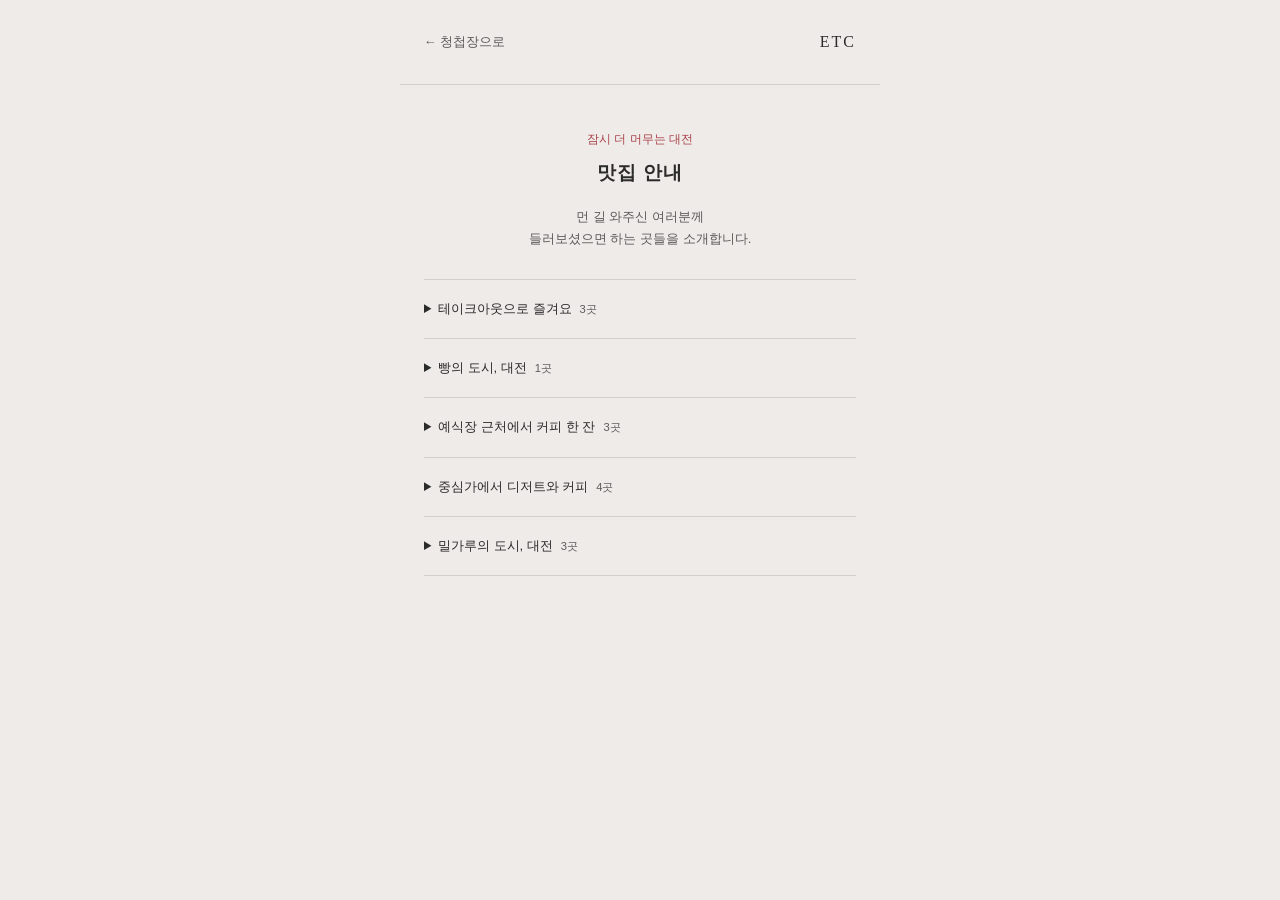
==== docs/etc.html @ e817109e "지도 버튼 위치 복원과 맛집별 좌표 지도 링크 추가" ====
<!DOCTYPE html>
<html lang="ko">
<head>
  <meta charset="UTF-8">
  <meta name="viewport" content="width=device-width, initial-scale=1">
  <meta name="robots" content="noindex,nofollow,noarchive">
  <title>ETC · 대전 맛집 안내</title>
  <link rel="icon" href="favicon.ico">
  <style>
    :root{ --bg:#efebe9; --bg-soft:#fff; --text:rgba(0,0,0,.82); --text-muted:rgba(0,0,0,.62); --line:rgba(0,0,0,.12); --accent:#a8434a; --radius:6px; }
    *{ box-sizing:border-box; }
    body{ margin:0; background:var(--bg); color:var(--text); font-family:'Apple SD Gothic Neo','Malgun Gothic',sans-serif; line-height:1.7; word-break:keep-all; }
    .etc-header{ max-width:480px; margin:auto; padding:20px 24px; display:flex; align-items:center; justify-content:space-between; border-bottom:1px solid var(--line); }
    .etc-header h1{ margin:0; font-family:Georgia,serif; font-size:1rem; font-weight:500; letter-spacing:2px; }
    .back-link{ display:inline-flex; align-items:center; min-height:44px; color:var(--text-muted); text-decoration:none; font-size:.8rem; }
    .back-link:focus-visible{ outline:2px solid var(--accent); outline-offset:3px; }
    .section{ max-width:480px; margin:0 auto; padding:44px 24px 64px; }
    .section-title{ margin:0; text-align:center; font-size:1.2rem; font-weight:600; letter-spacing:1px; }
      .local-guide-eyebrow{ margin:0 0 8px; text-align:center; font-size:.75rem; color:var(--accent); }
  #local-guide .section-title{ margin-bottom:16px; }
  .local-guide-intro{ margin:0 0 28px; text-align:center; font-size:.82rem; color:var(--text-muted); }
  .local-guide-group{ border-top:1px solid var(--line); }
  .local-guide-group:last-child{ border-bottom:1px solid var(--line); }
  .local-guide-group summary{ padding:18px 0; cursor:pointer; font-size:.82rem; }
  .local-guide-count{ margin-left:8px; color:var(--text-muted); font-size:.7rem; white-space:nowrap; }
  .local-guide-group ul{ list-style:none; margin:0; padding:0 0 8px; }
  .local-guide-group li{ padding:16px; margin-bottom:12px; background:var(--bg-soft); border-radius:var(--radius); }
  .local-guide-group h3{ margin:0 0 6px; font-size:.86rem; }
  .local-guide-group p{ margin:4px 0; font-size:.76rem; overflow-wrap:anywhere; }
  .local-guide-address{ color:var(--text-muted); }
  .local-guide-group a{ display:inline-flex; align-items:center; gap:6px; min-height:44px; color:var(--accent); font-size:.78rem; text-underline-offset:4px; }
  .local-guide-map-links{ display:grid; grid-template-columns:repeat(3,minmax(0,1fr)); gap:6px; margin-top:12px; }
  .local-guide-map-links a{ justify-content:center; min-height:44px; padding:6px 4px; border:1px solid var(--line); border-radius:8px; background:var(--bg); font-size:.7rem; white-space:nowrap; text-decoration:none; }
  .local-guide-map-links a:hover{ background:white; border-color:var(--accent); }
  .local-guide-group summary:focus-visible, .local-guide-group a:focus-visible,
  .map-recovery button:focus-visible, .map-recovery a:focus-visible{ outline:2px solid var(--accent); outline-offset:3px; }

    @media(max-width:360px){ .section{ padding-left:20px; padding-right:20px; } }
  </style>
</head>
<body>
  <header class="etc-header"><a class="back-link" href="./">← 청첩장으로</a><h1>ETC</h1></header>
  <main><section class="section" id="local-guide" aria-labelledby="local-guide-title">
  <p class="local-guide-eyebrow">잠시 더 머무는 대전</p>
  <h2 class="section-title" id="local-guide-title">맛집 안내</h2>
  <p class="local-guide-intro">먼 길 와주신 여러분께<br>들러보셨으면 하는 곳들을 소개합니다.</p>
  <details class="local-guide-group"><summary>테이크아웃으로 즐겨요<span class="local-guide-count">3곳</span></summary><ul><li><h3>신동명의 커피공간</h3><p class="local-guide-note">집으로 가는 길에 필요한 맛있는 커피. 원두를 선택할 수 있어요.</p><p class="local-guide-address">대전 중구 과례로 94</p><div class="local-guide-map-links"><a href="https://map.naver.com/p/?title=%EC%8B%A0%EB%8F%99%EB%AA%85%EC%9D%98+%EC%BB%A4%ED%94%BC%EA%B3%B5%EA%B0%84&amp;lng=127.4152368&amp;lat=36.3153834&amp;zoom=16&amp;type=0" target="_blank" rel="noopener noreferrer" aria-label="신동명의 커피공간 네이버지도에서 보기 (새 창)">네이버지도</a><a href="https://map.kakao.com/link/map/%EC%8B%A0%EB%8F%99%EB%AA%85%EC%9D%98%20%EC%BB%A4%ED%94%BC%EA%B3%B5%EA%B0%84,36.3153834,127.4152368" target="_blank" rel="noopener noreferrer" aria-label="신동명의 커피공간 카카오맵에서 보기 (새 창)">카카오맵</a><a href="https://www.google.com/maps/search/?api=1&amp;query=36.3153834%2C127.4152368&amp;query_place_id=ChIJ2RIgtVdPZTURGXUotfDi7Jo" target="_blank" rel="noopener noreferrer" aria-label="신동명의 커피공간 구글맵에서 보기 (새 창)">구글맵</a></div></li><li><h3>다다제과점</h3><p class="local-guide-note">샌드베이글 맛집</p><p class="local-guide-address">대전 중구 중교로 11</p><div class="local-guide-map-links"><a href="https://map.naver.com/p/?title=%EB%8B%A4%EB%8B%A4%EC%A0%9C%EA%B3%BC%EC%A0%90&amp;lng=127.4211942&amp;lat=36.3245493&amp;zoom=16&amp;type=0" target="_blank" rel="noopener noreferrer" aria-label="다다제과점 네이버지도에서 보기 (새 창)">네이버지도</a><a href="https://map.kakao.com/link/map/%EB%8B%A4%EB%8B%A4%EC%A0%9C%EA%B3%BC%EC%A0%90,36.3245493,127.4211942" target="_blank" rel="noopener noreferrer" aria-label="다다제과점 카카오맵에서 보기 (새 창)">카카오맵</a><a href="https://www.google.com/maps/search/?api=1&amp;query=36.3245493%2C127.4211942&amp;query_place_id=ChIJbZbAEQBJZTURynN1uB_TndA" target="_blank" rel="noopener noreferrer" aria-label="다다제과점 구글맵에서 보기 (새 창)">구글맵</a></div></li><li><h3>굿베이글</h3><p class="local-guide-note">베이글 맛집</p><p class="local-guide-address">대전 중구 과례로 79-24</p><div class="local-guide-map-links"><a href="https://map.naver.com/p/?title=%EA%B5%BF%EB%B2%A0%EC%9D%B4%EA%B8%80&amp;lng=127.4141478&amp;lat=36.3155159&amp;zoom=16&amp;type=0" target="_blank" rel="noopener noreferrer" aria-label="굿베이글 네이버지도에서 보기 (새 창)">네이버지도</a><a href="https://map.kakao.com/link/map/%EA%B5%BF%EB%B2%A0%EC%9D%B4%EA%B8%80,36.3155159,127.4141478" target="_blank" rel="noopener noreferrer" aria-label="굿베이글 카카오맵에서 보기 (새 창)">카카오맵</a><a href="https://www.google.com/maps/search/?api=1&amp;query=36.3155159%2C127.4141478&amp;query_place_id=ChIJxQ7gCJZPZTURYDH_ZbzwdSw" target="_blank" rel="noopener noreferrer" aria-label="굿베이글 구글맵에서 보기 (새 창)">구글맵</a></div></li></ul></details>
<details class="local-guide-group"><summary>빵의 도시, 대전<span class="local-guide-count">1곳</span></summary><ul><li><h3>성심당 롯데백화점 대전점</h3><p class="local-guide-note">롯데백화점에 주차할 수 있어 편리해요.</p><p class="local-guide-address">대전 서구 계룡로 598</p><div class="local-guide-map-links"><a href="https://map.naver.com/p/?title=%EC%84%B1%EC%8B%AC%EB%8B%B9+%EB%A1%AF%EB%8D%B0%EB%B0%B1%ED%99%94%EC%A0%90+%EB%8C%80%EC%A0%84%EC%A0%90&amp;lng=127.3901764&amp;lat=36.34036529999999&amp;zoom=16&amp;type=0" target="_blank" rel="noopener noreferrer" aria-label="성심당 롯데백화점 대전점 네이버지도에서 보기 (새 창)">네이버지도</a><a href="https://map.kakao.com/link/map/%EC%84%B1%EC%8B%AC%EB%8B%B9%20%EB%A1%AF%EB%8D%B0%EB%B0%B1%ED%99%94%EC%A0%90%20%EB%8C%80%EC%A0%84%EC%A0%90,36.34036529999999,127.3901764" target="_blank" rel="noopener noreferrer" aria-label="성심당 롯데백화점 대전점 카카오맵에서 보기 (새 창)">카카오맵</a><a href="https://www.google.com/maps/search/?api=1&amp;query=36.34036529999999%2C127.3901764&amp;query_place_id=ChIJeUonRlpJZTURJdHXz9M7l1s" target="_blank" rel="noopener noreferrer" aria-label="성심당 롯데백화점 대전점 구글맵에서 보기 (새 창)">구글맵</a></div></li></ul></details>
<details class="local-guide-group"><summary>예식장 근처에서 커피 한 잔<span class="local-guide-count">3곳</span></summary><ul><li><h3>평생직장커피</h3><p class="local-guide-note">분위기 좋은 카페</p><p class="local-guide-address">대전 중구 계룡로874번길 71</p><div class="local-guide-map-links"><a href="https://map.naver.com/p/?title=%ED%8F%89%EC%83%9D%EC%A7%81%EC%9E%A5%EC%BB%A4%ED%94%BC&amp;lng=127.4074591&amp;lat=36.3222645&amp;zoom=16&amp;type=0" target="_blank" rel="noopener noreferrer" aria-label="평생직장커피 네이버지도에서 보기 (새 창)">네이버지도</a><a href="https://map.kakao.com/link/map/%ED%8F%89%EC%83%9D%EC%A7%81%EC%9E%A5%EC%BB%A4%ED%94%BC,36.3222645,127.4074591" target="_blank" rel="noopener noreferrer" aria-label="평생직장커피 카카오맵에서 보기 (새 창)">카카오맵</a><a href="https://www.google.com/maps/search/?api=1&amp;query=36.3222645%2C127.4074591&amp;query_place_id=ChIJxwyK_UBPZTURnV6m2tOkvCo" target="_blank" rel="noopener noreferrer" aria-label="평생직장커피 구글맵에서 보기 (새 창)">구글맵</a></div></li><li><h3>넛팅</h3><p class="local-guide-note">깔끔한 카페</p><p class="local-guide-address">대전 중구 오류로 31</p><div class="local-guide-map-links"><a href="https://map.naver.com/p/?title=%EB%84%9B%ED%8C%85&amp;lng=127.4040039&amp;lat=36.3229542&amp;zoom=16&amp;type=0" target="_blank" rel="noopener noreferrer" aria-label="넛팅 네이버지도에서 보기 (새 창)">네이버지도</a><a href="https://map.kakao.com/link/map/%EB%84%9B%ED%8C%85,36.3229542,127.4040039" target="_blank" rel="noopener noreferrer" aria-label="넛팅 카카오맵에서 보기 (새 창)">카카오맵</a><a href="https://www.google.com/maps/search/?api=1&amp;query=36.3229542%2C127.4040039&amp;query_place_id=ChIJk38YYrVOZTUR2Jj-aDblFiQ" target="_blank" rel="noopener noreferrer" aria-label="넛팅 구글맵에서 보기 (새 창)">구글맵</a></div></li><li><h3>카페코지</h3><p class="local-guide-note">분위기 좋은 카페</p><p class="local-guide-address">대전 중구 계룡로882번길 106</p><div class="local-guide-map-links"><a href="https://map.naver.com/p/?title=%EC%B9%B4%ED%8E%98%EC%BD%94%EC%A7%80&amp;lng=127.4062006&amp;lat=36.3214371&amp;zoom=16&amp;type=0" target="_blank" rel="noopener noreferrer" aria-label="카페코지 네이버지도에서 보기 (새 창)">네이버지도</a><a href="https://map.kakao.com/link/map/%EC%B9%B4%ED%8E%98%EC%BD%94%EC%A7%80,36.3214371,127.4062006" target="_blank" rel="noopener noreferrer" aria-label="카페코지 카카오맵에서 보기 (새 창)">카카오맵</a><a href="https://www.google.com/maps/search/?api=1&amp;query=36.3214371%2C127.4062006&amp;query_place_id=ChIJWauxsOVPZTUR28LZa9gcNyU" target="_blank" rel="noopener noreferrer" aria-label="카페코지 구글맵에서 보기 (새 창)">구글맵</a></div></li></ul></details>
<details class="local-guide-group"><summary>중심가에서 디저트와 커피<span class="local-guide-count">4곳</span></summary><ul><li><h3>로로네베이커리</h3><p class="local-guide-note">빵과 커피 한 잔</p><p class="local-guide-address">대전 중구 중교로 30</p><div class="local-guide-map-links"><a href="https://map.naver.com/p/?title=%EB%A1%9C%EB%A1%9C%EB%84%A4%EB%B2%A0%EC%9D%B4%EC%BB%A4%EB%A6%AC&amp;lng=127.423272&amp;lat=36.3250215&amp;zoom=16&amp;type=0" target="_blank" rel="noopener noreferrer" aria-label="로로네베이커리 네이버지도에서 보기 (새 창)">네이버지도</a><a href="https://map.kakao.com/link/map/%EB%A1%9C%EB%A1%9C%EB%84%A4%EB%B2%A0%EC%9D%B4%EC%BB%A4%EB%A6%AC,36.3250215,127.423272" target="_blank" rel="noopener noreferrer" aria-label="로로네베이커리 카카오맵에서 보기 (새 창)">카카오맵</a><a href="https://www.google.com/maps/search/?api=1&amp;query=36.3250215%2C127.423272&amp;query_place_id=ChIJIx2nU8JJZTUR4QPKK_85-RE" target="_blank" rel="noopener noreferrer" aria-label="로로네베이커리 구글맵에서 보기 (새 창)">구글맵</a></div></li><li><h3>하이드아웃</h3><p class="local-guide-note">케이크와 커피 한 잔</p><p class="local-guide-address">대전 중구 대흥로121번길 17</p><div class="local-guide-map-links"><a href="https://map.naver.com/p/?title=%ED%95%98%EC%9D%B4%EB%93%9C%EC%95%84%EC%9B%83&amp;lng=127.4251327&amp;lat=36.3242906&amp;zoom=16&amp;type=0" target="_blank" rel="noopener noreferrer" aria-label="하이드아웃 네이버지도에서 보기 (새 창)">네이버지도</a><a href="https://map.kakao.com/link/map/%ED%95%98%EC%9D%B4%EB%93%9C%EC%95%84%EC%9B%83,36.3242906,127.4251327" target="_blank" rel="noopener noreferrer" aria-label="하이드아웃 카카오맵에서 보기 (새 창)">카카오맵</a><a href="https://www.google.com/maps/search/?api=1&amp;query=36.3242906%2C127.4251327&amp;query_place_id=ChIJUzj_JShJZTURGGOgKGKfqLQ" target="_blank" rel="noopener noreferrer" aria-label="하이드아웃 구글맵에서 보기 (새 창)">구글맵</a></div></li><li><h3>땡큐베리머치</h3><p class="local-guide-note">케이크와 커피 한 잔</p><p class="local-guide-address">대전 중구 중교로 49</p><div class="local-guide-map-links"><a href="https://map.naver.com/p/?title=%EB%95%A1%ED%81%90%EB%B2%A0%EB%A6%AC%EB%A8%B8%EC%B9%98&amp;lng=127.4251667&amp;lat=36.3259712&amp;zoom=16&amp;type=0" target="_blank" rel="noopener noreferrer" aria-label="땡큐베리머치 네이버지도에서 보기 (새 창)">네이버지도</a><a href="https://map.kakao.com/link/map/%EB%95%A1%ED%81%90%EB%B2%A0%EB%A6%AC%EB%A8%B8%EC%B9%98,36.3259712,127.4251667" target="_blank" rel="noopener noreferrer" aria-label="땡큐베리머치 카카오맵에서 보기 (새 창)">카카오맵</a><a href="https://www.google.com/maps/search/?api=1&amp;query=36.3259712%2C127.4251667&amp;query_place_id=ChIJH6vcAChJZTURTAHFrocH5kg" target="_blank" rel="noopener noreferrer" aria-label="땡큐베리머치 구글맵에서 보기 (새 창)">구글맵</a></div></li><li><h3>무의식</h3><p class="local-guide-note">티라미수와 커피 한 잔</p><p class="local-guide-address">대전 중구 선화서로 42</p><div class="local-guide-map-links"><a href="https://map.naver.com/p/?title=%EB%AC%B4%EC%9D%98%EC%8B%9D&amp;lng=127.418473&amp;lat=36.3274946&amp;zoom=16&amp;type=0" target="_blank" rel="noopener noreferrer" aria-label="무의식 네이버지도에서 보기 (새 창)">네이버지도</a><a href="https://map.kakao.com/link/map/%EB%AC%B4%EC%9D%98%EC%8B%9D,36.3274946,127.418473" target="_blank" rel="noopener noreferrer" aria-label="무의식 카카오맵에서 보기 (새 창)">카카오맵</a><a href="https://www.google.com/maps/search/?api=1&amp;query=36.3274946%2C127.418473&amp;query_place_id=ChIJ603IT_9JZTUROHpF7jiuEOI" target="_blank" rel="noopener noreferrer" aria-label="무의식 구글맵에서 보기 (새 창)">구글맵</a></div></li></ul></details>
<details class="local-guide-group"><summary>밀가루의 도시, 대전<span class="local-guide-count">3곳</span></summary><ul><li><h3>장원갑칼국수 대전중구점</h3><p class="local-guide-note">조치원 본점보다 맛있다고 알려진 곳</p><p class="local-guide-address">대전 중구 대종로 450 1층</p><div class="local-guide-map-links"><a href="https://map.naver.com/p/?title=%EC%9E%A5%EC%9B%90%EA%B0%91%EC%B9%BC%EA%B5%AD%EC%88%98+%EB%8C%80%EC%A0%84%EC%A4%91%EA%B5%AC%EC%A0%90&amp;lng=127.4283787&amp;lat=36.3250102&amp;zoom=16&amp;type=0" target="_blank" rel="noopener noreferrer" aria-label="장원갑칼국수 대전중구점 네이버지도에서 보기 (새 창)">네이버지도</a><a href="https://map.kakao.com/link/map/%EC%9E%A5%EC%9B%90%EA%B0%91%EC%B9%BC%EA%B5%AD%EC%88%98%20%EB%8C%80%EC%A0%84%EC%A4%91%EA%B5%AC%EC%A0%90,36.3250102,127.4283787" target="_blank" rel="noopener noreferrer" aria-label="장원갑칼국수 대전중구점 카카오맵에서 보기 (새 창)">카카오맵</a><a href="https://www.google.com/maps/search/?api=1&amp;query=36.3250102%2C127.4283787&amp;query_place_id=ChIJ04pDPwtJZTURASHMVA3WfPw" target="_blank" rel="noopener noreferrer" aria-label="장원갑칼국수 대전중구점 구글맵에서 보기 (새 창)">구글맵</a></div></li><li><h3>오씨칼국수</h3><p class="local-guide-address">대전 동구 옛신탄진로 13</p><div class="local-guide-map-links"><a href="https://map.naver.com/p/?title=%EC%98%A4%EC%94%A8%EC%B9%BC%EA%B5%AD%EC%88%98&amp;lng=127.4250897&amp;lat=36.3419729&amp;zoom=16&amp;type=0" target="_blank" rel="noopener noreferrer" aria-label="오씨칼국수 네이버지도에서 보기 (새 창)">네이버지도</a><a href="https://map.kakao.com/link/map/%EC%98%A4%EC%94%A8%EC%B9%BC%EA%B5%AD%EC%88%98,36.3419729,127.4250897" target="_blank" rel="noopener noreferrer" aria-label="오씨칼국수 카카오맵에서 보기 (새 창)">카카오맵</a><a href="https://www.google.com/maps/search/?api=1&amp;query=36.3419729%2C127.4250897&amp;query_place_id=ChIJ1fprgdxIZTURpe35TqlWF64" target="_blank" rel="noopener noreferrer" aria-label="오씨칼국수 구글맵에서 보기 (새 창)">구글맵</a></div></li><li><h3>태화장</h3><p class="local-guide-address">대전 동구 중앙로203번길 78</p><div class="local-guide-map-links"><a href="https://map.naver.com/p/?title=%ED%83%9C%ED%99%94%EC%9E%A5&amp;lng=127.4293612&amp;lat=36.3338482&amp;zoom=16&amp;type=0" target="_blank" rel="noopener noreferrer" aria-label="태화장 네이버지도에서 보기 (새 창)">네이버지도</a><a href="https://map.kakao.com/link/map/%ED%83%9C%ED%99%94%EC%9E%A5,36.3338482,127.4293612" target="_blank" rel="noopener noreferrer" aria-label="태화장 카카오맵에서 보기 (새 창)">카카오맵</a><a href="https://www.google.com/maps/search/?api=1&amp;query=36.3338482%2C127.4293612&amp;query_place_id=ChIJw1sUIN5IZTURz67vVniY5A0" target="_blank" rel="noopener noreferrer" aria-label="태화장 구글맵에서 보기 (새 창)">구글맵</a></div></li></ul></details>
</section></main>
</body>
</html>
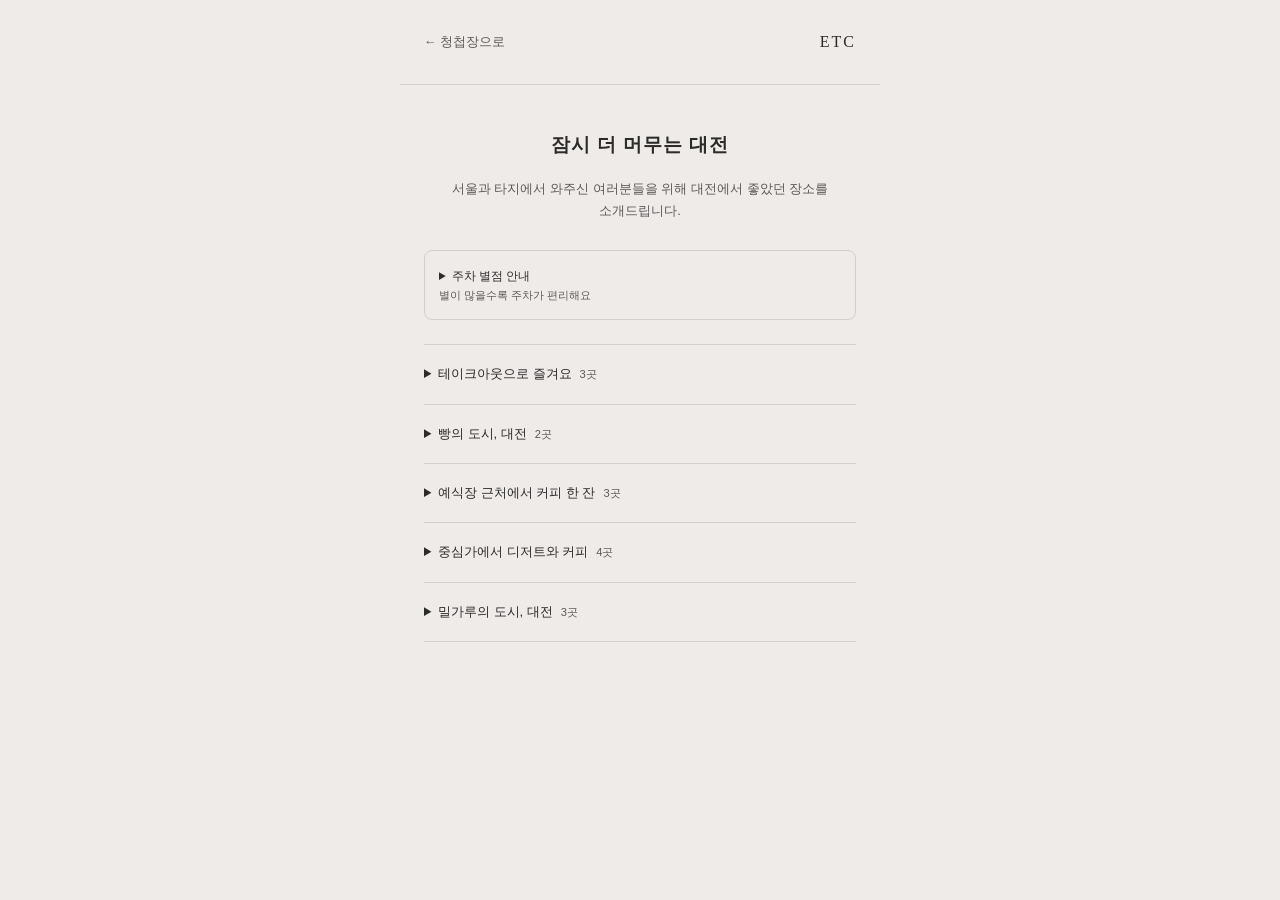
==== commit e070eae4: "주차 안내와 카카오페이 추가 및 블러 메뉴 적용" ====
--- a/docs/etc.html
+++ b/docs/etc.html
@@ -4,7 +4,7 @@
   <meta charset="UTF-8">
   <meta name="viewport" content="width=device-width, initial-scale=1">
   <meta name="robots" content="noindex,nofollow,noarchive">
-  <title>ETC · 대전 맛집 안내</title>
+  <title>ETC · 잠시 더 머무는 대전</title>
   <link rel="icon" href="favicon.ico">
   <style>
     :root{ --bg:#efebe9; --bg-soft:#fff; --text:rgba(0,0,0,.82); --text-muted:rgba(0,0,0,.62); --line:rgba(0,0,0,.12); --accent:#a8434a; --radius:6px; }
@@ -27,6 +27,15 @@
   .local-guide-group li{ padding:16px; margin-bottom:12px; background:var(--bg-soft); border-radius:var(--radius); }
   .local-guide-group h3{ margin:0 0 6px; font-size:.86rem; }
   .local-guide-group p{ margin:4px 0; font-size:.76rem; overflow-wrap:anywhere; }
+  .parking-guide{ margin:0 0 24px; padding:12px 14px; border:1px solid var(--line); border-radius:8px; font-size:.74rem; }
+  .parking-guide summary{ cursor:pointer; min-height:44px; align-content:center; }
+  .parking-guide summary span{ display:block; color:var(--text-muted); font-size:.7rem; }
+  .parking-guide dl{ margin:12px 0 0; }
+  .parking-guide dl > div{ display:grid; grid-template-columns:94px minmax(0,1fr); gap:8px; margin-top:8px; }
+  .parking-guide dt{ white-space:nowrap; }
+  .parking-guide dd{ margin:0; color:var(--text-muted); }
+  .local-guide-parking{ color:var(--text-muted); }
+  .local-guide-parking span{ white-space:nowrap; }
   .local-guide-address{ color:var(--text-muted); }
   .local-guide-group a{ display:inline-flex; align-items:center; gap:6px; min-height:44px; color:var(--accent); font-size:.78rem; text-underline-offset:4px; }
   .local-guide-map-links{ display:grid; grid-template-columns:repeat(3,minmax(0,1fr)); gap:6px; margin-top:12px; }
@@ -41,14 +50,20 @@
 <body>
   <header class="etc-header"><a class="back-link" href="./">← 청첩장으로</a><h1>ETC</h1></header>
   <main><section class="section" id="local-guide" aria-labelledby="local-guide-title">
-  <p class="local-guide-eyebrow">잠시 더 머무는 대전</p>
-  <h2 class="section-title" id="local-guide-title">맛집 안내</h2>
-  <p class="local-guide-intro">먼 길 와주신 여러분께<br>들러보셨으면 하는 곳들을 소개합니다.</p>
-  <details class="local-guide-group"><summary>테이크아웃으로 즐겨요<span class="local-guide-count">3곳</span></summary><ul><li><h3>신동명의 커피공간</h3><p class="local-guide-note">집으로 가는 길에 필요한 맛있는 커피. 원두를 선택할 수 있어요.</p><p class="local-guide-address">대전 중구 과례로 94</p><div class="local-guide-map-links"><a href="https://map.naver.com/p/?title=%EC%8B%A0%EB%8F%99%EB%AA%85%EC%9D%98+%EC%BB%A4%ED%94%BC%EA%B3%B5%EA%B0%84&amp;lng=127.4152368&amp;lat=36.3153834&amp;zoom=16&amp;type=0" target="_blank" rel="noopener noreferrer" aria-label="신동명의 커피공간 네이버지도에서 보기 (새 창)">네이버지도</a><a href="https://map.kakao.com/link/map/%EC%8B%A0%EB%8F%99%EB%AA%85%EC%9D%98%20%EC%BB%A4%ED%94%BC%EA%B3%B5%EA%B0%84,36.3153834,127.4152368" target="_blank" rel="noopener noreferrer" aria-label="신동명의 커피공간 카카오맵에서 보기 (새 창)">카카오맵</a><a href="https://www.google.com/maps/search/?api=1&amp;query=36.3153834%2C127.4152368&amp;query_place_id=ChIJ2RIgtVdPZTURGXUotfDi7Jo" target="_blank" rel="noopener noreferrer" aria-label="신동명의 커피공간 구글맵에서 보기 (새 창)">구글맵</a></div></li><li><h3>다다제과점</h3><p class="local-guide-note">샌드베이글 맛집</p><p class="local-guide-address">대전 중구 중교로 11</p><div class="local-guide-map-links"><a href="https://map.naver.com/p/?title=%EB%8B%A4%EB%8B%A4%EC%A0%9C%EA%B3%BC%EC%A0%90&amp;lng=127.4211942&amp;lat=36.3245493&amp;zoom=16&amp;type=0" target="_blank" rel="noopener noreferrer" aria-label="다다제과점 네이버지도에서 보기 (새 창)">네이버지도</a><a href="https://map.kakao.com/link/map/%EB%8B%A4%EB%8B%A4%EC%A0%9C%EA%B3%BC%EC%A0%90,36.3245493,127.4211942" target="_blank" rel="noopener noreferrer" aria-label="다다제과점 카카오맵에서 보기 (새 창)">카카오맵</a><a href="https://www.google.com/maps/search/?api=1&amp;query=36.3245493%2C127.4211942&amp;query_place_id=ChIJbZbAEQBJZTURynN1uB_TndA" target="_blank" rel="noopener noreferrer" aria-label="다다제과점 구글맵에서 보기 (새 창)">구글맵</a></div></li><li><h3>굿베이글</h3><p class="local-guide-note">베이글 맛집</p><p class="local-guide-address">대전 중구 과례로 79-24</p><div class="local-guide-map-links"><a href="https://map.naver.com/p/?title=%EA%B5%BF%EB%B2%A0%EC%9D%B4%EA%B8%80&amp;lng=127.4141478&amp;lat=36.3155159&amp;zoom=16&amp;type=0" target="_blank" rel="noopener noreferrer" aria-label="굿베이글 네이버지도에서 보기 (새 창)">네이버지도</a><a href="https://map.kakao.com/link/map/%EA%B5%BF%EB%B2%A0%EC%9D%B4%EA%B8%80,36.3155159,127.4141478" target="_blank" rel="noopener noreferrer" aria-label="굿베이글 카카오맵에서 보기 (새 창)">카카오맵</a><a href="https://www.google.com/maps/search/?api=1&amp;query=36.3155159%2C127.4141478&amp;query_place_id=ChIJxQ7gCJZPZTURYDH_ZbzwdSw" target="_blank" rel="noopener noreferrer" aria-label="굿베이글 구글맵에서 보기 (새 창)">구글맵</a></div></li></ul></details>
-<details class="local-guide-group"><summary>빵의 도시, 대전<span class="local-guide-count">1곳</span></summary><ul><li><h3>성심당 롯데백화점 대전점</h3><p class="local-guide-note">롯데백화점에 주차할 수 있어 편리해요.</p><p class="local-guide-address">대전 서구 계룡로 598</p><div class="local-guide-map-links"><a href="https://map.naver.com/p/?title=%EC%84%B1%EC%8B%AC%EB%8B%B9+%EB%A1%AF%EB%8D%B0%EB%B0%B1%ED%99%94%EC%A0%90+%EB%8C%80%EC%A0%84%EC%A0%90&amp;lng=127.3901764&amp;lat=36.34036529999999&amp;zoom=16&amp;type=0" target="_blank" rel="noopener noreferrer" aria-label="성심당 롯데백화점 대전점 네이버지도에서 보기 (새 창)">네이버지도</a><a href="https://map.kakao.com/link/map/%EC%84%B1%EC%8B%AC%EB%8B%B9%20%EB%A1%AF%EB%8D%B0%EB%B0%B1%ED%99%94%EC%A0%90%20%EB%8C%80%EC%A0%84%EC%A0%90,36.34036529999999,127.3901764" target="_blank" rel="noopener noreferrer" aria-label="성심당 롯데백화점 대전점 카카오맵에서 보기 (새 창)">카카오맵</a><a href="https://www.google.com/maps/search/?api=1&amp;query=36.34036529999999%2C127.3901764&amp;query_place_id=ChIJeUonRlpJZTURJdHXz9M7l1s" target="_blank" rel="noopener noreferrer" aria-label="성심당 롯데백화점 대전점 구글맵에서 보기 (새 창)">구글맵</a></div></li></ul></details>
-<details class="local-guide-group"><summary>예식장 근처에서 커피 한 잔<span class="local-guide-count">3곳</span></summary><ul><li><h3>평생직장커피</h3><p class="local-guide-note">분위기 좋은 카페</p><p class="local-guide-address">대전 중구 계룡로874번길 71</p><div class="local-guide-map-links"><a href="https://map.naver.com/p/?title=%ED%8F%89%EC%83%9D%EC%A7%81%EC%9E%A5%EC%BB%A4%ED%94%BC&amp;lng=127.4074591&amp;lat=36.3222645&amp;zoom=16&amp;type=0" target="_blank" rel="noopener noreferrer" aria-label="평생직장커피 네이버지도에서 보기 (새 창)">네이버지도</a><a href="https://map.kakao.com/link/map/%ED%8F%89%EC%83%9D%EC%A7%81%EC%9E%A5%EC%BB%A4%ED%94%BC,36.3222645,127.4074591" target="_blank" rel="noopener noreferrer" aria-label="평생직장커피 카카오맵에서 보기 (새 창)">카카오맵</a><a href="https://www.google.com/maps/search/?api=1&amp;query=36.3222645%2C127.4074591&amp;query_place_id=ChIJxwyK_UBPZTURnV6m2tOkvCo" target="_blank" rel="noopener noreferrer" aria-label="평생직장커피 구글맵에서 보기 (새 창)">구글맵</a></div></li><li><h3>넛팅</h3><p class="local-guide-note">깔끔한 카페</p><p class="local-guide-address">대전 중구 오류로 31</p><div class="local-guide-map-links"><a href="https://map.naver.com/p/?title=%EB%84%9B%ED%8C%85&amp;lng=127.4040039&amp;lat=36.3229542&amp;zoom=16&amp;type=0" target="_blank" rel="noopener noreferrer" aria-label="넛팅 네이버지도에서 보기 (새 창)">네이버지도</a><a href="https://map.kakao.com/link/map/%EB%84%9B%ED%8C%85,36.3229542,127.4040039" target="_blank" rel="noopener noreferrer" aria-label="넛팅 카카오맵에서 보기 (새 창)">카카오맵</a><a href="https://www.google.com/maps/search/?api=1&amp;query=36.3229542%2C127.4040039&amp;query_place_id=ChIJk38YYrVOZTUR2Jj-aDblFiQ" target="_blank" rel="noopener noreferrer" aria-label="넛팅 구글맵에서 보기 (새 창)">구글맵</a></div></li><li><h3>카페코지</h3><p class="local-guide-note">분위기 좋은 카페</p><p class="local-guide-address">대전 중구 계룡로882번길 106</p><div class="local-guide-map-links"><a href="https://map.naver.com/p/?title=%EC%B9%B4%ED%8E%98%EC%BD%94%EC%A7%80&amp;lng=127.4062006&amp;lat=36.3214371&amp;zoom=16&amp;type=0" target="_blank" rel="noopener noreferrer" aria-label="카페코지 네이버지도에서 보기 (새 창)">네이버지도</a><a href="https://map.kakao.com/link/map/%EC%B9%B4%ED%8E%98%EC%BD%94%EC%A7%80,36.3214371,127.4062006" target="_blank" rel="noopener noreferrer" aria-label="카페코지 카카오맵에서 보기 (새 창)">카카오맵</a><a href="https://www.google.com/maps/search/?api=1&amp;query=36.3214371%2C127.4062006&amp;query_place_id=ChIJWauxsOVPZTUR28LZa9gcNyU" target="_blank" rel="noopener noreferrer" aria-label="카페코지 구글맵에서 보기 (새 창)">구글맵</a></div></li></ul></details>
-<details class="local-guide-group"><summary>중심가에서 디저트와 커피<span class="local-guide-count">4곳</span></summary><ul><li><h3>로로네베이커리</h3><p class="local-guide-note">빵과 커피 한 잔</p><p class="local-guide-address">대전 중구 중교로 30</p><div class="local-guide-map-links"><a href="https://map.naver.com/p/?title=%EB%A1%9C%EB%A1%9C%EB%84%A4%EB%B2%A0%EC%9D%B4%EC%BB%A4%EB%A6%AC&amp;lng=127.423272&amp;lat=36.3250215&amp;zoom=16&amp;type=0" target="_blank" rel="noopener noreferrer" aria-label="로로네베이커리 네이버지도에서 보기 (새 창)">네이버지도</a><a href="https://map.kakao.com/link/map/%EB%A1%9C%EB%A1%9C%EB%84%A4%EB%B2%A0%EC%9D%B4%EC%BB%A4%EB%A6%AC,36.3250215,127.423272" target="_blank" rel="noopener noreferrer" aria-label="로로네베이커리 카카오맵에서 보기 (새 창)">카카오맵</a><a href="https://www.google.com/maps/search/?api=1&amp;query=36.3250215%2C127.423272&amp;query_place_id=ChIJIx2nU8JJZTUR4QPKK_85-RE" target="_blank" rel="noopener noreferrer" aria-label="로로네베이커리 구글맵에서 보기 (새 창)">구글맵</a></div></li><li><h3>하이드아웃</h3><p class="local-guide-note">케이크와 커피 한 잔</p><p class="local-guide-address">대전 중구 대흥로121번길 17</p><div class="local-guide-map-links"><a href="https://map.naver.com/p/?title=%ED%95%98%EC%9D%B4%EB%93%9C%EC%95%84%EC%9B%83&amp;lng=127.4251327&amp;lat=36.3242906&amp;zoom=16&amp;type=0" target="_blank" rel="noopener noreferrer" aria-label="하이드아웃 네이버지도에서 보기 (새 창)">네이버지도</a><a href="https://map.kakao.com/link/map/%ED%95%98%EC%9D%B4%EB%93%9C%EC%95%84%EC%9B%83,36.3242906,127.4251327" target="_blank" rel="noopener noreferrer" aria-label="하이드아웃 카카오맵에서 보기 (새 창)">카카오맵</a><a href="https://www.google.com/maps/search/?api=1&amp;query=36.3242906%2C127.4251327&amp;query_place_id=ChIJUzj_JShJZTURGGOgKGKfqLQ" target="_blank" rel="noopener noreferrer" aria-label="하이드아웃 구글맵에서 보기 (새 창)">구글맵</a></div></li><li><h3>땡큐베리머치</h3><p class="local-guide-note">케이크와 커피 한 잔</p><p class="local-guide-address">대전 중구 중교로 49</p><div class="local-guide-map-links"><a href="https://map.naver.com/p/?title=%EB%95%A1%ED%81%90%EB%B2%A0%EB%A6%AC%EB%A8%B8%EC%B9%98&amp;lng=127.4251667&amp;lat=36.3259712&amp;zoom=16&amp;type=0" target="_blank" rel="noopener noreferrer" aria-label="땡큐베리머치 네이버지도에서 보기 (새 창)">네이버지도</a><a href="https://map.kakao.com/link/map/%EB%95%A1%ED%81%90%EB%B2%A0%EB%A6%AC%EB%A8%B8%EC%B9%98,36.3259712,127.4251667" target="_blank" rel="noopener noreferrer" aria-label="땡큐베리머치 카카오맵에서 보기 (새 창)">카카오맵</a><a href="https://www.google.com/maps/search/?api=1&amp;query=36.3259712%2C127.4251667&amp;query_place_id=ChIJH6vcAChJZTURTAHFrocH5kg" target="_blank" rel="noopener noreferrer" aria-label="땡큐베리머치 구글맵에서 보기 (새 창)">구글맵</a></div></li><li><h3>무의식</h3><p class="local-guide-note">티라미수와 커피 한 잔</p><p class="local-guide-address">대전 중구 선화서로 42</p><div class="local-guide-map-links"><a href="https://map.naver.com/p/?title=%EB%AC%B4%EC%9D%98%EC%8B%9D&amp;lng=127.418473&amp;lat=36.3274946&amp;zoom=16&amp;type=0" target="_blank" rel="noopener noreferrer" aria-label="무의식 네이버지도에서 보기 (새 창)">네이버지도</a><a href="https://map.kakao.com/link/map/%EB%AC%B4%EC%9D%98%EC%8B%9D,36.3274946,127.418473" target="_blank" rel="noopener noreferrer" aria-label="무의식 카카오맵에서 보기 (새 창)">카카오맵</a><a href="https://www.google.com/maps/search/?api=1&amp;query=36.3274946%2C127.418473&amp;query_place_id=ChIJ603IT_9JZTUROHpF7jiuEOI" target="_blank" rel="noopener noreferrer" aria-label="무의식 구글맵에서 보기 (새 창)">구글맵</a></div></li></ul></details>
-<details class="local-guide-group"><summary>밀가루의 도시, 대전<span class="local-guide-count">3곳</span></summary><ul><li><h3>장원갑칼국수 대전중구점</h3><p class="local-guide-note">조치원 본점보다 맛있다고 알려진 곳</p><p class="local-guide-address">대전 중구 대종로 450 1층</p><div class="local-guide-map-links"><a href="https://map.naver.com/p/?title=%EC%9E%A5%EC%9B%90%EA%B0%91%EC%B9%BC%EA%B5%AD%EC%88%98+%EB%8C%80%EC%A0%84%EC%A4%91%EA%B5%AC%EC%A0%90&amp;lng=127.4283787&amp;lat=36.3250102&amp;zoom=16&amp;type=0" target="_blank" rel="noopener noreferrer" aria-label="장원갑칼국수 대전중구점 네이버지도에서 보기 (새 창)">네이버지도</a><a href="https://map.kakao.com/link/map/%EC%9E%A5%EC%9B%90%EA%B0%91%EC%B9%BC%EA%B5%AD%EC%88%98%20%EB%8C%80%EC%A0%84%EC%A4%91%EA%B5%AC%EC%A0%90,36.3250102,127.4283787" target="_blank" rel="noopener noreferrer" aria-label="장원갑칼국수 대전중구점 카카오맵에서 보기 (새 창)">카카오맵</a><a href="https://www.google.com/maps/search/?api=1&amp;query=36.3250102%2C127.4283787&amp;query_place_id=ChIJ04pDPwtJZTURASHMVA3WfPw" target="_blank" rel="noopener noreferrer" aria-label="장원갑칼국수 대전중구점 구글맵에서 보기 (새 창)">구글맵</a></div></li><li><h3>오씨칼국수</h3><p class="local-guide-address">대전 동구 옛신탄진로 13</p><div class="local-guide-map-links"><a href="https://map.naver.com/p/?title=%EC%98%A4%EC%94%A8%EC%B9%BC%EA%B5%AD%EC%88%98&amp;lng=127.4250897&amp;lat=36.3419729&amp;zoom=16&amp;type=0" target="_blank" rel="noopener noreferrer" aria-label="오씨칼국수 네이버지도에서 보기 (새 창)">네이버지도</a><a href="https://map.kakao.com/link/map/%EC%98%A4%EC%94%A8%EC%B9%BC%EA%B5%AD%EC%88%98,36.3419729,127.4250897" target="_blank" rel="noopener noreferrer" aria-label="오씨칼국수 카카오맵에서 보기 (새 창)">카카오맵</a><a href="https://www.google.com/maps/search/?api=1&amp;query=36.3419729%2C127.4250897&amp;query_place_id=ChIJ1fprgdxIZTURpe35TqlWF64" target="_blank" rel="noopener noreferrer" aria-label="오씨칼국수 구글맵에서 보기 (새 창)">구글맵</a></div></li><li><h3>태화장</h3><p class="local-guide-address">대전 동구 중앙로203번길 78</p><div class="local-guide-map-links"><a href="https://map.naver.com/p/?title=%ED%83%9C%ED%99%94%EC%9E%A5&amp;lng=127.4293612&amp;lat=36.3338482&amp;zoom=16&amp;type=0" target="_blank" rel="noopener noreferrer" aria-label="태화장 네이버지도에서 보기 (새 창)">네이버지도</a><a href="https://map.kakao.com/link/map/%ED%83%9C%ED%99%94%EC%9E%A5,36.3338482,127.4293612" target="_blank" rel="noopener noreferrer" aria-label="태화장 카카오맵에서 보기 (새 창)">카카오맵</a><a href="https://www.google.com/maps/search/?api=1&amp;query=36.3338482%2C127.4293612&amp;query_place_id=ChIJw1sUIN5IZTURz67vVniY5A0" target="_blank" rel="noopener noreferrer" aria-label="태화장 구글맵에서 보기 (새 창)">구글맵</a></div></li></ul></details>
+  <h2 class="section-title" id="local-guide-title">잠시 더 머무는 대전</h2>
+  <p class="local-guide-intro">서울과 타지에서 와주신 여러분들을 위해 대전에서 좋았던 장소를 소개드립니다.</p>
+  <details class="parking-guide"><summary>주차 별점 안내 <span>별이 많을수록 주차가 편리해요</span></summary><dl>
+    <div><dt aria-label="별 5개">⭐⭐⭐⭐⭐</dt><dd>매장 이용객을 위한 주차장이 마련되어 있어요.</dd></div>
+    <div><dt aria-label="별 4개">⭐⭐⭐⭐</dt><dd>가까운 곳에 무료 주차장이 있어요.</dd></div>
+    <div><dt aria-label="별 3개">⭐⭐⭐</dt><dd>가까운 곳에 유료 주차장이 있어요.</dd></div>
+    <div><dt aria-label="별 2개">⭐⭐</dt><dd>주변 주차장이 혼잡해 자리를 찾기 어려울 수 있어요.</dd></div>
+    <div><dt aria-label="별 1개">⭐</dt><dd>별도 주차장이 없어 이용 가능한 주차 공간을 직접 찾아야 해요.</dd></div>
+  </dl></details>
+  <details class="local-guide-group"><summary>테이크아웃으로 즐겨요<span class="local-guide-count">3곳</span></summary><ul><li><h3>신동명의 커피공간</h3><p class="local-guide-note">집으로 가는 길에 필요한 맛있는 커피. 원두를 선택할 수 있어요.</p><p class="local-guide-address">대전 중구 과례로 94</p><p class="local-guide-parking">주차 난이도 : <span role="img" aria-label="별 4개, 5개 만점">⭐⭐⭐⭐</span></p><div class="local-guide-map-links"><a href="https://map.naver.com/p/?title=%EC%8B%A0%EB%8F%99%EB%AA%85%EC%9D%98+%EC%BB%A4%ED%94%BC%EA%B3%B5%EA%B0%84&amp;lng=127.4152368&amp;lat=36.3153834&amp;zoom=16&amp;type=0" target="_blank" rel="noopener noreferrer" aria-label="신동명의 커피공간 네이버지도에서 보기 (새 창)">네이버지도</a><a href="https://map.kakao.com/link/map/%EC%8B%A0%EB%8F%99%EB%AA%85%EC%9D%98%20%EC%BB%A4%ED%94%BC%EA%B3%B5%EA%B0%84,36.3153834,127.4152368" target="_blank" rel="noopener noreferrer" aria-label="신동명의 커피공간 카카오맵에서 보기 (새 창)">카카오맵</a><a href="https://www.google.com/maps/search/?api=1&amp;query=36.3153834%2C127.4152368&amp;query_place_id=ChIJ2RIgtVdPZTURGXUotfDi7Jo" target="_blank" rel="noopener noreferrer" aria-label="신동명의 커피공간 구글맵에서 보기 (새 창)">구글맵</a></div></li><li><h3>다다제과점</h3><p class="local-guide-note">샌드베이글 맛집</p><p class="local-guide-address">대전 중구 중교로 11</p><p class="local-guide-parking">주차 난이도 : <span role="img" aria-label="별 1개, 5개 만점">⭐</span></p><div class="local-guide-map-links"><a href="https://map.naver.com/p/?title=%EB%8B%A4%EB%8B%A4%EC%A0%9C%EA%B3%BC%EC%A0%90&amp;lng=127.4211942&amp;lat=36.3245493&amp;zoom=16&amp;type=0" target="_blank" rel="noopener noreferrer" aria-label="다다제과점 네이버지도에서 보기 (새 창)">네이버지도</a><a href="https://map.kakao.com/link/map/%EB%8B%A4%EB%8B%A4%EC%A0%9C%EA%B3%BC%EC%A0%90,36.3245493,127.4211942" target="_blank" rel="noopener noreferrer" aria-label="다다제과점 카카오맵에서 보기 (새 창)">카카오맵</a><a href="https://www.google.com/maps/search/?api=1&amp;query=36.3245493%2C127.4211942&amp;query_place_id=ChIJbZbAEQBJZTURynN1uB_TndA" target="_blank" rel="noopener noreferrer" aria-label="다다제과점 구글맵에서 보기 (새 창)">구글맵</a></div></li><li><h3>굿베이글</h3><p class="local-guide-note">베이글 맛집</p><p class="local-guide-address">대전 중구 과례로 79-24</p><p class="local-guide-parking">주차 난이도 : <span role="img" aria-label="별 4개, 5개 만점">⭐⭐⭐⭐</span></p><div class="local-guide-map-links"><a href="https://map.naver.com/p/?title=%EA%B5%BF%EB%B2%A0%EC%9D%B4%EA%B8%80&amp;lng=127.4141478&amp;lat=36.3155159&amp;zoom=16&amp;type=0" target="_blank" rel="noopener noreferrer" aria-label="굿베이글 네이버지도에서 보기 (새 창)">네이버지도</a><a href="https://map.kakao.com/link/map/%EA%B5%BF%EB%B2%A0%EC%9D%B4%EA%B8%80,36.3155159,127.4141478" target="_blank" rel="noopener noreferrer" aria-label="굿베이글 카카오맵에서 보기 (새 창)">카카오맵</a><a href="https://www.google.com/maps/search/?api=1&amp;query=36.3155159%2C127.4141478&amp;query_place_id=ChIJxQ7gCJZPZTURYDH_ZbzwdSw" target="_blank" rel="noopener noreferrer" aria-label="굿베이글 구글맵에서 보기 (새 창)">구글맵</a></div></li></ul></details>
+<details class="local-guide-group"><summary>빵의 도시, 대전<span class="local-guide-count">2곳</span></summary><ul><li><h3>성심당 롯데백화점 대전점</h3><p class="local-guide-note">성심당 DCC점은 와인엑스포로 인해 과포화 예정이니 자동차로 이동하시는 분들은 롯데백화점 성심당으로 이용하시는 것을 권장드립니다</p><p class="local-guide-address">대전 서구 계룡로 598</p><p class="local-guide-parking">주차 난이도 : <span role="img" aria-label="별 5개, 5개 만점">⭐⭐⭐⭐⭐</span></p><div class="local-guide-map-links"><a href="https://map.naver.com/p/?title=%EC%84%B1%EC%8B%AC%EB%8B%B9+%EB%A1%AF%EB%8D%B0%EB%B0%B1%ED%99%94%EC%A0%90+%EB%8C%80%EC%A0%84%EC%A0%90&amp;lng=127.3901764&amp;lat=36.34036529999999&amp;zoom=16&amp;type=0" target="_blank" rel="noopener noreferrer" aria-label="성심당 롯데백화점 대전점 네이버지도에서 보기 (새 창)">네이버지도</a><a href="https://map.kakao.com/link/map/%EC%84%B1%EC%8B%AC%EB%8B%B9%20%EB%A1%AF%EB%8D%B0%EB%B0%B1%ED%99%94%EC%A0%90%20%EB%8C%80%EC%A0%84%EC%A0%90,36.34036529999999,127.3901764" target="_blank" rel="noopener noreferrer" aria-label="성심당 롯데백화점 대전점 카카오맵에서 보기 (새 창)">카카오맵</a><a href="https://www.google.com/maps/search/?api=1&amp;query=36.34036529999999%2C127.3901764&amp;query_place_id=ChIJeUonRlpJZTURJdHXz9M7l1s" target="_blank" rel="noopener noreferrer" aria-label="성심당 롯데백화점 대전점 구글맵에서 보기 (새 창)">구글맵</a></div></li><li><h3>성심당 본점</h3><p class="local-guide-note">대전에서 들러보시길 추천하는 성심당 본점</p><p class="local-guide-address">대전 중구 대종로480번길 15</p><p class="local-guide-parking">주차 난이도 : <span role="img" aria-label="별 2개, 5개 만점">⭐⭐</span></p><div class="local-guide-map-links"><a href="https://map.naver.com/p/?title=%EC%84%B1%EC%8B%AC%EB%8B%B9+%EB%B3%B8%EC%A0%90&amp;lng=127.4273424&amp;lat=36.3276832&amp;zoom=16&amp;type=0" target="_blank" rel="noopener noreferrer" aria-label="성심당 본점 네이버지도에서 보기 (새 창)">네이버지도</a><a href="https://map.kakao.com/link/map/%EC%84%B1%EC%8B%AC%EB%8B%B9%20%EB%B3%B8%EC%A0%90,36.3276832,127.4273424" target="_blank" rel="noopener noreferrer" aria-label="성심당 본점 카카오맵에서 보기 (새 창)">카카오맵</a><a href="https://www.google.com/maps/search/?api=1&amp;query=36.3276832%2C127.4273424&amp;query_place_id=ChIJXTU999hIZTURyl7JAtkw6Wk" target="_blank" rel="noopener noreferrer" aria-label="성심당 본점 구글맵에서 보기 (새 창)">구글맵</a></div></li></ul></details>
+<details class="local-guide-group"><summary>예식장 근처에서 커피 한 잔<span class="local-guide-count">3곳</span></summary><ul><li><h3>평생직장커피</h3><p class="local-guide-note">분위기 좋은 카페</p><p class="local-guide-address">대전 중구 계룡로874번길 71</p><p class="local-guide-parking">주차 난이도 : <span role="img" aria-label="별 1개, 5개 만점">⭐</span></p><div class="local-guide-map-links"><a href="https://map.naver.com/p/?title=%ED%8F%89%EC%83%9D%EC%A7%81%EC%9E%A5%EC%BB%A4%ED%94%BC&amp;lng=127.4074591&amp;lat=36.3222645&amp;zoom=16&amp;type=0" target="_blank" rel="noopener noreferrer" aria-label="평생직장커피 네이버지도에서 보기 (새 창)">네이버지도</a><a href="https://map.kakao.com/link/map/%ED%8F%89%EC%83%9D%EC%A7%81%EC%9E%A5%EC%BB%A4%ED%94%BC,36.3222645,127.4074591" target="_blank" rel="noopener noreferrer" aria-label="평생직장커피 카카오맵에서 보기 (새 창)">카카오맵</a><a href="https://www.google.com/maps/search/?api=1&amp;query=36.3222645%2C127.4074591&amp;query_place_id=ChIJxwyK_UBPZTURnV6m2tOkvCo" target="_blank" rel="noopener noreferrer" aria-label="평생직장커피 구글맵에서 보기 (새 창)">구글맵</a></div></li><li><h3>넛팅</h3><p class="local-guide-note">깔끔한 카페</p><p class="local-guide-address">대전 중구 오류로 31</p><p class="local-guide-parking">주차 난이도 : <span role="img" aria-label="별 1개, 5개 만점">⭐</span></p><div class="local-guide-map-links"><a href="https://map.naver.com/p/?title=%EB%84%9B%ED%8C%85&amp;lng=127.4040039&amp;lat=36.3229542&amp;zoom=16&amp;type=0" target="_blank" rel="noopener noreferrer" aria-label="넛팅 네이버지도에서 보기 (새 창)">네이버지도</a><a href="https://map.kakao.com/link/map/%EB%84%9B%ED%8C%85,36.3229542,127.4040039" target="_blank" rel="noopener noreferrer" aria-label="넛팅 카카오맵에서 보기 (새 창)">카카오맵</a><a href="https://www.google.com/maps/search/?api=1&amp;query=36.3229542%2C127.4040039&amp;query_place_id=ChIJk38YYrVOZTUR2Jj-aDblFiQ" target="_blank" rel="noopener noreferrer" aria-label="넛팅 구글맵에서 보기 (새 창)">구글맵</a></div></li><li><h3>카페코지</h3><p class="local-guide-note">분위기 좋은 카페</p><p class="local-guide-address">대전 중구 계룡로882번길 106</p><p class="local-guide-parking">주차 난이도 : <span role="img" aria-label="별 1개, 5개 만점">⭐</span></p><div class="local-guide-map-links"><a href="https://map.naver.com/p/?title=%EC%B9%B4%ED%8E%98%EC%BD%94%EC%A7%80&amp;lng=127.4062006&amp;lat=36.3214371&amp;zoom=16&amp;type=0" target="_blank" rel="noopener noreferrer" aria-label="카페코지 네이버지도에서 보기 (새 창)">네이버지도</a><a href="https://map.kakao.com/link/map/%EC%B9%B4%ED%8E%98%EC%BD%94%EC%A7%80,36.3214371,127.4062006" target="_blank" rel="noopener noreferrer" aria-label="카페코지 카카오맵에서 보기 (새 창)">카카오맵</a><a href="https://www.google.com/maps/search/?api=1&amp;query=36.3214371%2C127.4062006&amp;query_place_id=ChIJWauxsOVPZTUR28LZa9gcNyU" target="_blank" rel="noopener noreferrer" aria-label="카페코지 구글맵에서 보기 (새 창)">구글맵</a></div></li></ul></details>
+<details class="local-guide-group"><summary>중심가에서 디저트와 커피<span class="local-guide-count">4곳</span></summary><ul><li><h3>로로네베이커리</h3><p class="local-guide-note">빵과 커피 한 잔</p><p class="local-guide-address">대전 중구 중교로 30</p><p class="local-guide-parking">주차 난이도 : <span role="img" aria-label="별 1개, 5개 만점">⭐</span></p><div class="local-guide-map-links"><a href="https://map.naver.com/p/?title=%EB%A1%9C%EB%A1%9C%EB%84%A4%EB%B2%A0%EC%9D%B4%EC%BB%A4%EB%A6%AC&amp;lng=127.423272&amp;lat=36.3250215&amp;zoom=16&amp;type=0" target="_blank" rel="noopener noreferrer" aria-label="로로네베이커리 네이버지도에서 보기 (새 창)">네이버지도</a><a href="https://map.kakao.com/link/map/%EB%A1%9C%EB%A1%9C%EB%84%A4%EB%B2%A0%EC%9D%B4%EC%BB%A4%EB%A6%AC,36.3250215,127.423272" target="_blank" rel="noopener noreferrer" aria-label="로로네베이커리 카카오맵에서 보기 (새 창)">카카오맵</a><a href="https://www.google.com/maps/search/?api=1&amp;query=36.3250215%2C127.423272&amp;query_place_id=ChIJIx2nU8JJZTUR4QPKK_85-RE" target="_blank" rel="noopener noreferrer" aria-label="로로네베이커리 구글맵에서 보기 (새 창)">구글맵</a></div></li><li><h3>하이드아웃</h3><p class="local-guide-note">케이크와 커피 한 잔</p><p class="local-guide-address">대전 중구 대흥로121번길 17</p><p class="local-guide-parking">주차 난이도 : <span role="img" aria-label="별 1개, 5개 만점">⭐</span></p><div class="local-guide-map-links"><a href="https://map.naver.com/p/?title=%ED%95%98%EC%9D%B4%EB%93%9C%EC%95%84%EC%9B%83&amp;lng=127.4251327&amp;lat=36.3242906&amp;zoom=16&amp;type=0" target="_blank" rel="noopener noreferrer" aria-label="하이드아웃 네이버지도에서 보기 (새 창)">네이버지도</a><a href="https://map.kakao.com/link/map/%ED%95%98%EC%9D%B4%EB%93%9C%EC%95%84%EC%9B%83,36.3242906,127.4251327" target="_blank" rel="noopener noreferrer" aria-label="하이드아웃 카카오맵에서 보기 (새 창)">카카오맵</a><a href="https://www.google.com/maps/search/?api=1&amp;query=36.3242906%2C127.4251327&amp;query_place_id=ChIJUzj_JShJZTURGGOgKGKfqLQ" target="_blank" rel="noopener noreferrer" aria-label="하이드아웃 구글맵에서 보기 (새 창)">구글맵</a></div></li><li><h3>땡큐베리머치</h3><p class="local-guide-note">케이크와 커피 한 잔</p><p class="local-guide-address">대전 중구 중교로 49</p><p class="local-guide-parking">주차 난이도 : <span role="img" aria-label="별 1개, 5개 만점">⭐</span></p><div class="local-guide-map-links"><a href="https://map.naver.com/p/?title=%EB%95%A1%ED%81%90%EB%B2%A0%EB%A6%AC%EB%A8%B8%EC%B9%98&amp;lng=127.4251667&amp;lat=36.3259712&amp;zoom=16&amp;type=0" target="_blank" rel="noopener noreferrer" aria-label="땡큐베리머치 네이버지도에서 보기 (새 창)">네이버지도</a><a href="https://map.kakao.com/link/map/%EB%95%A1%ED%81%90%EB%B2%A0%EB%A6%AC%EB%A8%B8%EC%B9%98,36.3259712,127.4251667" target="_blank" rel="noopener noreferrer" aria-label="땡큐베리머치 카카오맵에서 보기 (새 창)">카카오맵</a><a href="https://www.google.com/maps/search/?api=1&amp;query=36.3259712%2C127.4251667&amp;query_place_id=ChIJH6vcAChJZTURTAHFrocH5kg" target="_blank" rel="noopener noreferrer" aria-label="땡큐베리머치 구글맵에서 보기 (새 창)">구글맵</a></div></li><li><h3>무의식</h3><p class="local-guide-note">티라미수와 커피 한 잔</p><p class="local-guide-address">대전 중구 선화서로 42</p><p class="local-guide-parking">주차 난이도 : <span role="img" aria-label="별 1개, 5개 만점">⭐</span></p><div class="local-guide-map-links"><a href="https://map.naver.com/p/?title=%EB%AC%B4%EC%9D%98%EC%8B%9D&amp;lng=127.418473&amp;lat=36.3274946&amp;zoom=16&amp;type=0" target="_blank" rel="noopener noreferrer" aria-label="무의식 네이버지도에서 보기 (새 창)">네이버지도</a><a href="https://map.kakao.com/link/map/%EB%AC%B4%EC%9D%98%EC%8B%9D,36.3274946,127.418473" target="_blank" rel="noopener noreferrer" aria-label="무의식 카카오맵에서 보기 (새 창)">카카오맵</a><a href="https://www.google.com/maps/search/?api=1&amp;query=36.3274946%2C127.418473&amp;query_place_id=ChIJ603IT_9JZTUROHpF7jiuEOI" target="_blank" rel="noopener noreferrer" aria-label="무의식 구글맵에서 보기 (새 창)">구글맵</a></div></li></ul></details>
+<details class="local-guide-group"><summary>밀가루의 도시, 대전<span class="local-guide-count">3곳</span></summary><ul><li><h3>장원갑칼국수 대전중구점</h3><p class="local-guide-note">조치원 본점보다 맛있다고 알려진 곳</p><p class="local-guide-address">대전 중구 대종로 450 1층</p><p class="local-guide-parking">주차 난이도 : <span role="img" aria-label="별 1개, 5개 만점">⭐</span></p><div class="local-guide-map-links"><a href="https://map.naver.com/p/?title=%EC%9E%A5%EC%9B%90%EA%B0%91%EC%B9%BC%EA%B5%AD%EC%88%98+%EB%8C%80%EC%A0%84%EC%A4%91%EA%B5%AC%EC%A0%90&amp;lng=127.4283787&amp;lat=36.3250102&amp;zoom=16&amp;type=0" target="_blank" rel="noopener noreferrer" aria-label="장원갑칼국수 대전중구점 네이버지도에서 보기 (새 창)">네이버지도</a><a href="https://map.kakao.com/link/map/%EC%9E%A5%EC%9B%90%EA%B0%91%EC%B9%BC%EA%B5%AD%EC%88%98%20%EB%8C%80%EC%A0%84%EC%A4%91%EA%B5%AC%EC%A0%90,36.3250102,127.4283787" target="_blank" rel="noopener noreferrer" aria-label="장원갑칼국수 대전중구점 카카오맵에서 보기 (새 창)">카카오맵</a><a href="https://www.google.com/maps/search/?api=1&amp;query=36.3250102%2C127.4283787&amp;query_place_id=ChIJ04pDPwtJZTURASHMVA3WfPw" target="_blank" rel="noopener noreferrer" aria-label="장원갑칼국수 대전중구점 구글맵에서 보기 (새 창)">구글맵</a></div></li><li><h3>오씨칼국수</h3><p class="local-guide-note">대전에서 들러보시길 추천하는 칼국수집</p><p class="local-guide-address">대전 동구 옛신탄진로 13</p><p class="local-guide-parking">주차 난이도 : <span role="img" aria-label="별 1개, 5개 만점">⭐</span></p><div class="local-guide-map-links"><a href="https://map.naver.com/p/?title=%EC%98%A4%EC%94%A8%EC%B9%BC%EA%B5%AD%EC%88%98&amp;lng=127.4250897&amp;lat=36.3419729&amp;zoom=16&amp;type=0" target="_blank" rel="noopener noreferrer" aria-label="오씨칼국수 네이버지도에서 보기 (새 창)">네이버지도</a><a href="https://map.kakao.com/link/map/%EC%98%A4%EC%94%A8%EC%B9%BC%EA%B5%AD%EC%88%98,36.3419729,127.4250897" target="_blank" rel="noopener noreferrer" aria-label="오씨칼국수 카카오맵에서 보기 (새 창)">카카오맵</a><a href="https://www.google.com/maps/search/?api=1&amp;query=36.3419729%2C127.4250897&amp;query_place_id=ChIJ1fprgdxIZTURpe35TqlWF64" target="_blank" rel="noopener noreferrer" aria-label="오씨칼국수 구글맵에서 보기 (새 창)">구글맵</a></div></li><li><h3>태화장</h3><p class="local-guide-note">대전에서 들러보시길 추천하는 중식당</p><p class="local-guide-address">대전 동구 중앙로203번길 78</p><p class="local-guide-parking">주차 난이도 : <span role="img" aria-label="별 1개, 5개 만점">⭐</span></p><div class="local-guide-map-links"><a href="https://map.naver.com/p/?title=%ED%83%9C%ED%99%94%EC%9E%A5&amp;lng=127.4293612&amp;lat=36.3338482&amp;zoom=16&amp;type=0" target="_blank" rel="noopener noreferrer" aria-label="태화장 네이버지도에서 보기 (새 창)">네이버지도</a><a href="https://map.kakao.com/link/map/%ED%83%9C%ED%99%94%EC%9E%A5,36.3338482,127.4293612" target="_blank" rel="noopener noreferrer" aria-label="태화장 카카오맵에서 보기 (새 창)">카카오맵</a><a href="https://www.google.com/maps/search/?api=1&amp;query=36.3338482%2C127.4293612&amp;query_place_id=ChIJw1sUIN5IZTURz67vVniY5A0" target="_blank" rel="noopener noreferrer" aria-label="태화장 구글맵에서 보기 (새 창)">구글맵</a></div></li></ul></details>
 </section></main>
 </body>
 </html>
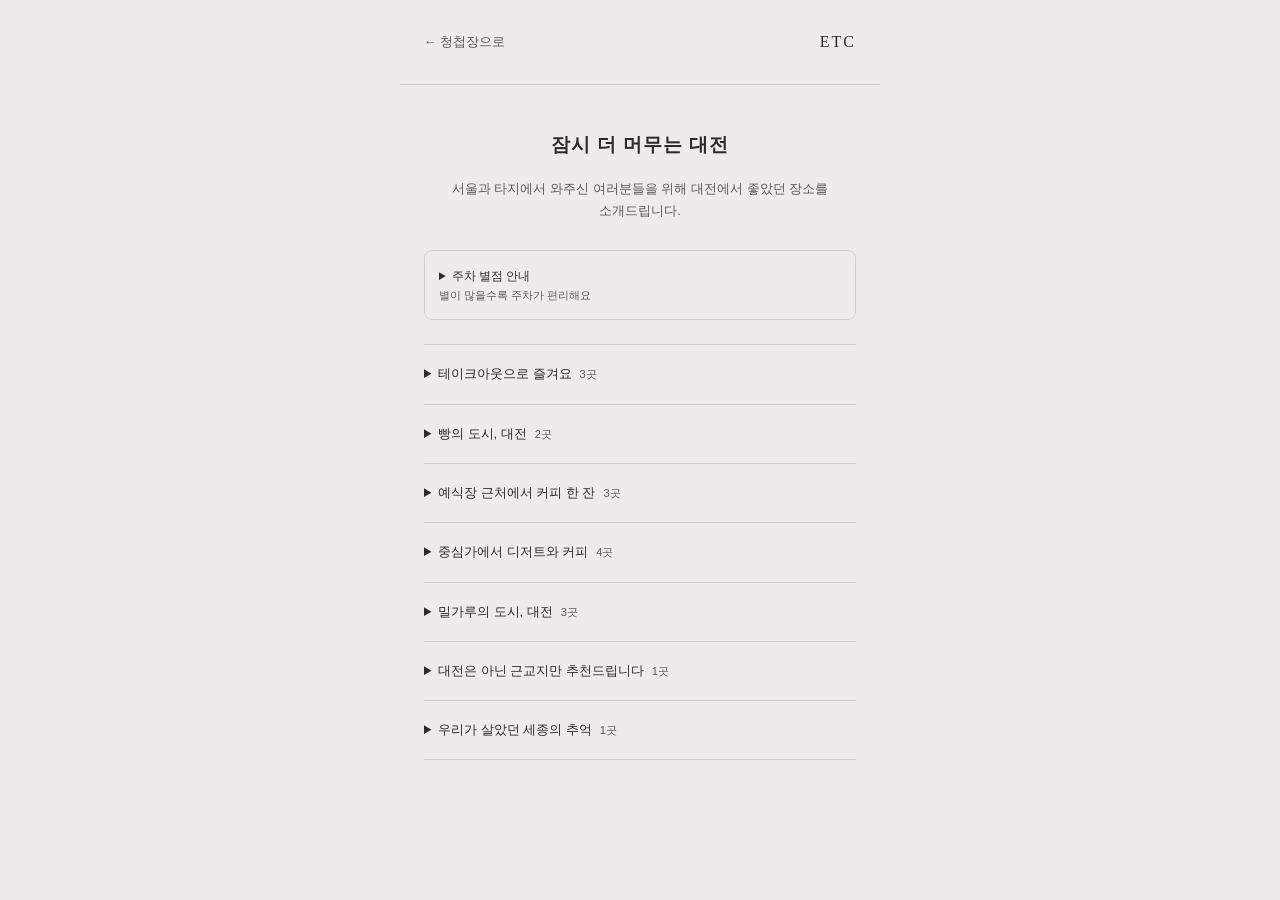
==== commit db383972: "청주 근교 빵집과 세종의 추억 장소 추가" ====
--- a/docs/etc.html
+++ b/docs/etc.html
@@ -45,7 +45,10 @@
   .map-recovery button:focus-visible, .map-recovery a:focus-visible{ outline:2px solid var(--accent); outline-offset:3px; }
 
     @media(max-width:360px){ .section{ padding-left:20px; padding-right:20px; } }
-  </style>
+    #guide-audio-toggle{ position:fixed; left:20px; bottom:20px; min-width:40px; min-height:40px; padding:8px 12px; border:1px solid var(--line); border-radius:999px; background:rgba(255,255,255,.95); color:var(--text-muted); font:inherit; font-size:.75rem; cursor:pointer; }
+  #guide-audio-toggle.is-playing .guide-music-note{ color:#c53c45; }
+  #guide-audio-toggle[hidden]{ display:none; }
+</style>
 </head>
 <body>
   <header class="etc-header"><a class="back-link" href="./">← 청첩장으로</a><h1>ETC</h1></header>
@@ -64,6 +67,21 @@
 <details class="local-guide-group"><summary>예식장 근처에서 커피 한 잔<span class="local-guide-count">3곳</span></summary><ul><li><h3>평생직장커피</h3><p class="local-guide-note">분위기 좋은 카페</p><p class="local-guide-address">대전 중구 계룡로874번길 71</p><p class="local-guide-parking">주차 난이도 : <span role="img" aria-label="별 1개, 5개 만점">⭐</span></p><div class="local-guide-map-links"><a href="https://map.naver.com/p/?title=%ED%8F%89%EC%83%9D%EC%A7%81%EC%9E%A5%EC%BB%A4%ED%94%BC&amp;lng=127.4074591&amp;lat=36.3222645&amp;zoom=16&amp;type=0" target="_blank" rel="noopener noreferrer" aria-label="평생직장커피 네이버지도에서 보기 (새 창)">네이버지도</a><a href="https://map.kakao.com/link/map/%ED%8F%89%EC%83%9D%EC%A7%81%EC%9E%A5%EC%BB%A4%ED%94%BC,36.3222645,127.4074591" target="_blank" rel="noopener noreferrer" aria-label="평생직장커피 카카오맵에서 보기 (새 창)">카카오맵</a><a href="https://www.google.com/maps/search/?api=1&amp;query=36.3222645%2C127.4074591&amp;query_place_id=ChIJxwyK_UBPZTURnV6m2tOkvCo" target="_blank" rel="noopener noreferrer" aria-label="평생직장커피 구글맵에서 보기 (새 창)">구글맵</a></div></li><li><h3>넛팅</h3><p class="local-guide-note">깔끔한 카페</p><p class="local-guide-address">대전 중구 오류로 31</p><p class="local-guide-parking">주차 난이도 : <span role="img" aria-label="별 1개, 5개 만점">⭐</span></p><div class="local-guide-map-links"><a href="https://map.naver.com/p/?title=%EB%84%9B%ED%8C%85&amp;lng=127.4040039&amp;lat=36.3229542&amp;zoom=16&amp;type=0" target="_blank" rel="noopener noreferrer" aria-label="넛팅 네이버지도에서 보기 (새 창)">네이버지도</a><a href="https://map.kakao.com/link/map/%EB%84%9B%ED%8C%85,36.3229542,127.4040039" target="_blank" rel="noopener noreferrer" aria-label="넛팅 카카오맵에서 보기 (새 창)">카카오맵</a><a href="https://www.google.com/maps/search/?api=1&amp;query=36.3229542%2C127.4040039&amp;query_place_id=ChIJk38YYrVOZTUR2Jj-aDblFiQ" target="_blank" rel="noopener noreferrer" aria-label="넛팅 구글맵에서 보기 (새 창)">구글맵</a></div></li><li><h3>카페코지</h3><p class="local-guide-note">분위기 좋은 카페</p><p class="local-guide-address">대전 중구 계룡로882번길 106</p><p class="local-guide-parking">주차 난이도 : <span role="img" aria-label="별 1개, 5개 만점">⭐</span></p><div class="local-guide-map-links"><a href="https://map.naver.com/p/?title=%EC%B9%B4%ED%8E%98%EC%BD%94%EC%A7%80&amp;lng=127.4062006&amp;lat=36.3214371&amp;zoom=16&amp;type=0" target="_blank" rel="noopener noreferrer" aria-label="카페코지 네이버지도에서 보기 (새 창)">네이버지도</a><a href="https://map.kakao.com/link/map/%EC%B9%B4%ED%8E%98%EC%BD%94%EC%A7%80,36.3214371,127.4062006" target="_blank" rel="noopener noreferrer" aria-label="카페코지 카카오맵에서 보기 (새 창)">카카오맵</a><a href="https://www.google.com/maps/search/?api=1&amp;query=36.3214371%2C127.4062006&amp;query_place_id=ChIJWauxsOVPZTUR28LZa9gcNyU" target="_blank" rel="noopener noreferrer" aria-label="카페코지 구글맵에서 보기 (새 창)">구글맵</a></div></li></ul></details>
 <details class="local-guide-group"><summary>중심가에서 디저트와 커피<span class="local-guide-count">4곳</span></summary><ul><li><h3>로로네베이커리</h3><p class="local-guide-note">빵과 커피 한 잔</p><p class="local-guide-address">대전 중구 중교로 30</p><p class="local-guide-parking">주차 난이도 : <span role="img" aria-label="별 1개, 5개 만점">⭐</span></p><div class="local-guide-map-links"><a href="https://map.naver.com/p/?title=%EB%A1%9C%EB%A1%9C%EB%84%A4%EB%B2%A0%EC%9D%B4%EC%BB%A4%EB%A6%AC&amp;lng=127.423272&amp;lat=36.3250215&amp;zoom=16&amp;type=0" target="_blank" rel="noopener noreferrer" aria-label="로로네베이커리 네이버지도에서 보기 (새 창)">네이버지도</a><a href="https://map.kakao.com/link/map/%EB%A1%9C%EB%A1%9C%EB%84%A4%EB%B2%A0%EC%9D%B4%EC%BB%A4%EB%A6%AC,36.3250215,127.423272" target="_blank" rel="noopener noreferrer" aria-label="로로네베이커리 카카오맵에서 보기 (새 창)">카카오맵</a><a href="https://www.google.com/maps/search/?api=1&amp;query=36.3250215%2C127.423272&amp;query_place_id=ChIJIx2nU8JJZTUR4QPKK_85-RE" target="_blank" rel="noopener noreferrer" aria-label="로로네베이커리 구글맵에서 보기 (새 창)">구글맵</a></div></li><li><h3>하이드아웃</h3><p class="local-guide-note">케이크와 커피 한 잔</p><p class="local-guide-address">대전 중구 대흥로121번길 17</p><p class="local-guide-parking">주차 난이도 : <span role="img" aria-label="별 1개, 5개 만점">⭐</span></p><div class="local-guide-map-links"><a href="https://map.naver.com/p/?title=%ED%95%98%EC%9D%B4%EB%93%9C%EC%95%84%EC%9B%83&amp;lng=127.4251327&amp;lat=36.3242906&amp;zoom=16&amp;type=0" target="_blank" rel="noopener noreferrer" aria-label="하이드아웃 네이버지도에서 보기 (새 창)">네이버지도</a><a href="https://map.kakao.com/link/map/%ED%95%98%EC%9D%B4%EB%93%9C%EC%95%84%EC%9B%83,36.3242906,127.4251327" target="_blank" rel="noopener noreferrer" aria-label="하이드아웃 카카오맵에서 보기 (새 창)">카카오맵</a><a href="https://www.google.com/maps/search/?api=1&amp;query=36.3242906%2C127.4251327&amp;query_place_id=ChIJUzj_JShJZTURGGOgKGKfqLQ" target="_blank" rel="noopener noreferrer" aria-label="하이드아웃 구글맵에서 보기 (새 창)">구글맵</a></div></li><li><h3>땡큐베리머치</h3><p class="local-guide-note">케이크와 커피 한 잔</p><p class="local-guide-address">대전 중구 중교로 49</p><p class="local-guide-parking">주차 난이도 : <span role="img" aria-label="별 1개, 5개 만점">⭐</span></p><div class="local-guide-map-links"><a href="https://map.naver.com/p/?title=%EB%95%A1%ED%81%90%EB%B2%A0%EB%A6%AC%EB%A8%B8%EC%B9%98&amp;lng=127.4251667&amp;lat=36.3259712&amp;zoom=16&amp;type=0" target="_blank" rel="noopener noreferrer" aria-label="땡큐베리머치 네이버지도에서 보기 (새 창)">네이버지도</a><a href="https://map.kakao.com/link/map/%EB%95%A1%ED%81%90%EB%B2%A0%EB%A6%AC%EB%A8%B8%EC%B9%98,36.3259712,127.4251667" target="_blank" rel="noopener noreferrer" aria-label="땡큐베리머치 카카오맵에서 보기 (새 창)">카카오맵</a><a href="https://www.google.com/maps/search/?api=1&amp;query=36.3259712%2C127.4251667&amp;query_place_id=ChIJH6vcAChJZTURTAHFrocH5kg" target="_blank" rel="noopener noreferrer" aria-label="땡큐베리머치 구글맵에서 보기 (새 창)">구글맵</a></div></li><li><h3>무의식</h3><p class="local-guide-note">티라미수와 커피 한 잔</p><p class="local-guide-address">대전 중구 선화서로 42</p><p class="local-guide-parking">주차 난이도 : <span role="img" aria-label="별 1개, 5개 만점">⭐</span></p><div class="local-guide-map-links"><a href="https://map.naver.com/p/?title=%EB%AC%B4%EC%9D%98%EC%8B%9D&amp;lng=127.418473&amp;lat=36.3274946&amp;zoom=16&amp;type=0" target="_blank" rel="noopener noreferrer" aria-label="무의식 네이버지도에서 보기 (새 창)">네이버지도</a><a href="https://map.kakao.com/link/map/%EB%AC%B4%EC%9D%98%EC%8B%9D,36.3274946,127.418473" target="_blank" rel="noopener noreferrer" aria-label="무의식 카카오맵에서 보기 (새 창)">카카오맵</a><a href="https://www.google.com/maps/search/?api=1&amp;query=36.3274946%2C127.418473&amp;query_place_id=ChIJ603IT_9JZTUROHpF7jiuEOI" target="_blank" rel="noopener noreferrer" aria-label="무의식 구글맵에서 보기 (새 창)">구글맵</a></div></li></ul></details>
 <details class="local-guide-group"><summary>밀가루의 도시, 대전<span class="local-guide-count">3곳</span></summary><ul><li><h3>장원갑칼국수 대전중구점</h3><p class="local-guide-note">조치원 본점보다 맛있다고 알려진 곳</p><p class="local-guide-address">대전 중구 대종로 450 1층</p><p class="local-guide-parking">주차 난이도 : <span role="img" aria-label="별 1개, 5개 만점">⭐</span></p><div class="local-guide-map-links"><a href="https://map.naver.com/p/?title=%EC%9E%A5%EC%9B%90%EA%B0%91%EC%B9%BC%EA%B5%AD%EC%88%98+%EB%8C%80%EC%A0%84%EC%A4%91%EA%B5%AC%EC%A0%90&amp;lng=127.4283787&amp;lat=36.3250102&amp;zoom=16&amp;type=0" target="_blank" rel="noopener noreferrer" aria-label="장원갑칼국수 대전중구점 네이버지도에서 보기 (새 창)">네이버지도</a><a href="https://map.kakao.com/link/map/%EC%9E%A5%EC%9B%90%EA%B0%91%EC%B9%BC%EA%B5%AD%EC%88%98%20%EB%8C%80%EC%A0%84%EC%A4%91%EA%B5%AC%EC%A0%90,36.3250102,127.4283787" target="_blank" rel="noopener noreferrer" aria-label="장원갑칼국수 대전중구점 카카오맵에서 보기 (새 창)">카카오맵</a><a href="https://www.google.com/maps/search/?api=1&amp;query=36.3250102%2C127.4283787&amp;query_place_id=ChIJ04pDPwtJZTURASHMVA3WfPw" target="_blank" rel="noopener noreferrer" aria-label="장원갑칼국수 대전중구점 구글맵에서 보기 (새 창)">구글맵</a></div></li><li><h3>오씨칼국수</h3><p class="local-guide-note">대전에서 들러보시길 추천하는 칼국수집</p><p class="local-guide-address">대전 동구 옛신탄진로 13</p><p class="local-guide-parking">주차 난이도 : <span role="img" aria-label="별 1개, 5개 만점">⭐</span></p><div class="local-guide-map-links"><a href="https://map.naver.com/p/?title=%EC%98%A4%EC%94%A8%EC%B9%BC%EA%B5%AD%EC%88%98&amp;lng=127.4250897&amp;lat=36.3419729&amp;zoom=16&amp;type=0" target="_blank" rel="noopener noreferrer" aria-label="오씨칼국수 네이버지도에서 보기 (새 창)">네이버지도</a><a href="https://map.kakao.com/link/map/%EC%98%A4%EC%94%A8%EC%B9%BC%EA%B5%AD%EC%88%98,36.3419729,127.4250897" target="_blank" rel="noopener noreferrer" aria-label="오씨칼국수 카카오맵에서 보기 (새 창)">카카오맵</a><a href="https://www.google.com/maps/search/?api=1&amp;query=36.3419729%2C127.4250897&amp;query_place_id=ChIJ1fprgdxIZTURpe35TqlWF64" target="_blank" rel="noopener noreferrer" aria-label="오씨칼국수 구글맵에서 보기 (새 창)">구글맵</a></div></li><li><h3>태화장</h3><p class="local-guide-note">대전에서 들러보시길 추천하는 중식당</p><p class="local-guide-address">대전 동구 중앙로203번길 78</p><p class="local-guide-parking">주차 난이도 : <span role="img" aria-label="별 1개, 5개 만점">⭐</span></p><div class="local-guide-map-links"><a href="https://map.naver.com/p/?title=%ED%83%9C%ED%99%94%EC%9E%A5&amp;lng=127.4293612&amp;lat=36.3338482&amp;zoom=16&amp;type=0" target="_blank" rel="noopener noreferrer" aria-label="태화장 네이버지도에서 보기 (새 창)">네이버지도</a><a href="https://map.kakao.com/link/map/%ED%83%9C%ED%99%94%EC%9E%A5,36.3338482,127.4293612" target="_blank" rel="noopener noreferrer" aria-label="태화장 카카오맵에서 보기 (새 창)">카카오맵</a><a href="https://www.google.com/maps/search/?api=1&amp;query=36.3338482%2C127.4293612&amp;query_place_id=ChIJw1sUIN5IZTURz67vVniY5A0" target="_blank" rel="noopener noreferrer" aria-label="태화장 구글맵에서 보기 (새 창)">구글맵</a></div></li></ul></details>
+<details class="local-guide-group"><summary>대전은 아닌 근교지만 추천드립니다<span class="local-guide-count">1곳</span></summary><ul><li><h3>우리베이커리</h3><p class="local-guide-note">아는 사람들은 다 아는, 초코케이크가 저렴하고 맛있는 곳. 중부고속도로 청주 강서 하이패스IC 근처에 있어요.</p><p class="local-guide-address">충북 청주시 서원구 대림로 413 (타짜오리하우스 옆)</p><p class="local-guide-parking">주차 난이도 : <span role="img" aria-label="별 3개, 5개 만점">⭐⭐⭐</span></p><div class="local-guide-map-links"><a href="https://map.naver.com/p/?title=%EC%9A%B0%EB%A6%AC%EB%B2%A0%EC%9D%B4%EC%BB%A4%EB%A6%AC&amp;lng=127.4406595&amp;lat=36.607493&amp;zoom=16&amp;type=0" target="_blank" rel="noopener noreferrer" aria-label="우리베이커리 네이버지도에서 보기 (새 창)">네이버지도</a><a href="https://map.kakao.com/link/map/%EC%9A%B0%EB%A6%AC%EB%B2%A0%EC%9D%B4%EC%BB%A4%EB%A6%AC,36.607493,127.4406595" target="_blank" rel="noopener noreferrer" aria-label="우리베이커리 카카오맵에서 보기 (새 창)">카카오맵</a><a href="https://www.google.com/maps/search/?api=1&amp;query=36.607493%2C127.4406595&amp;query_place_id=ChIJRYTOE90vZTURvzOD07aBM1o" target="_blank" rel="noopener noreferrer" aria-label="우리베이커리 구글맵에서 보기 (새 창)">구글맵</a></div></li></ul></details>
+<details class="local-guide-group"><summary>우리가 살았던 세종의 추억<span class="local-guide-count">1곳</span></summary><ul><li><h3>소로리쌀상회</h3><p class="local-guide-note">동네 협동조합에서 운영하는 작은 공간. 바로 앞 논을 바라보며 우리의 힐링을 담당했던 그곳.</p><p class="local-guide-address">충북 청주시 흥덕구 옥산면 소로1길 52</p><p class="local-guide-parking">주차 난이도 : <span role="img" aria-label="별 5개, 5개 만점">⭐⭐⭐⭐⭐</span></p><div class="local-guide-map-links"><a href="https://map.naver.com/p/?title=%EC%86%8C%EB%A1%9C%EB%A6%AC%EC%8C%80%EC%83%81%ED%9A%8C&amp;lng=127.4039777&amp;lat=36.6864104&amp;zoom=16&amp;type=0" target="_blank" rel="noopener noreferrer" aria-label="소로리쌀상회 네이버지도에서 보기 (새 창)">네이버지도</a><a href="https://map.kakao.com/link/map/%EC%86%8C%EB%A1%9C%EB%A6%AC%EC%8C%80%EC%83%81%ED%9A%8C,36.6864104,127.4039777" target="_blank" rel="noopener noreferrer" aria-label="소로리쌀상회 카카오맵에서 보기 (새 창)">카카오맵</a><a href="https://www.google.com/maps/search/?api=1&amp;query=36.6864104%2C127.4039777&amp;query_place_id=ChIJidqEerEpZTURGgDIokPXgf4" target="_blank" rel="noopener noreferrer" aria-label="소로리쌀상회 구글맵에서 보기 (새 창)">구글맵</a></div></li></ul></details>
 </section></main>
-</body>
+<button type="button" id="guide-audio-toggle" hidden aria-label="배경음악 재생">음악</button>
+<script>
+(function(){
+  if(window.parent===window || typeof window.parent.closeDaejeonGuide!=='function')return;
+  document.querySelector('.back-link').addEventListener('click',event=>{event.preventDefault();window.parent.closeDaejeonGuide();});
+  const player=window.parent.getInvitationPlayer();
+  const button=document.getElementById('guide-audio-toggle');
+  if(!player)return;
+  button.hidden=false;
+  const update=()=>{button.innerHTML='<span class="guide-music-note" aria-hidden="true">♪</span> '+(player.paused?'음악 켜기':'음악 끄기');button.classList.toggle('is-playing',!player.paused&&!player.ended);button.setAttribute('aria-label',player.paused?'배경음악 재생':'배경음악 일시정지');button.setAttribute('aria-pressed',String(!player.paused));};
+  player.addEventListener('play',update);player.addEventListener('pause',update);player.addEventListener('ended',update);player.addEventListener('error',update);update();
+  button.addEventListener('click',()=>{if(player.paused)player.play().catch(()=>{});else player.pause();});
+})();
+</script></body>
 </html>
